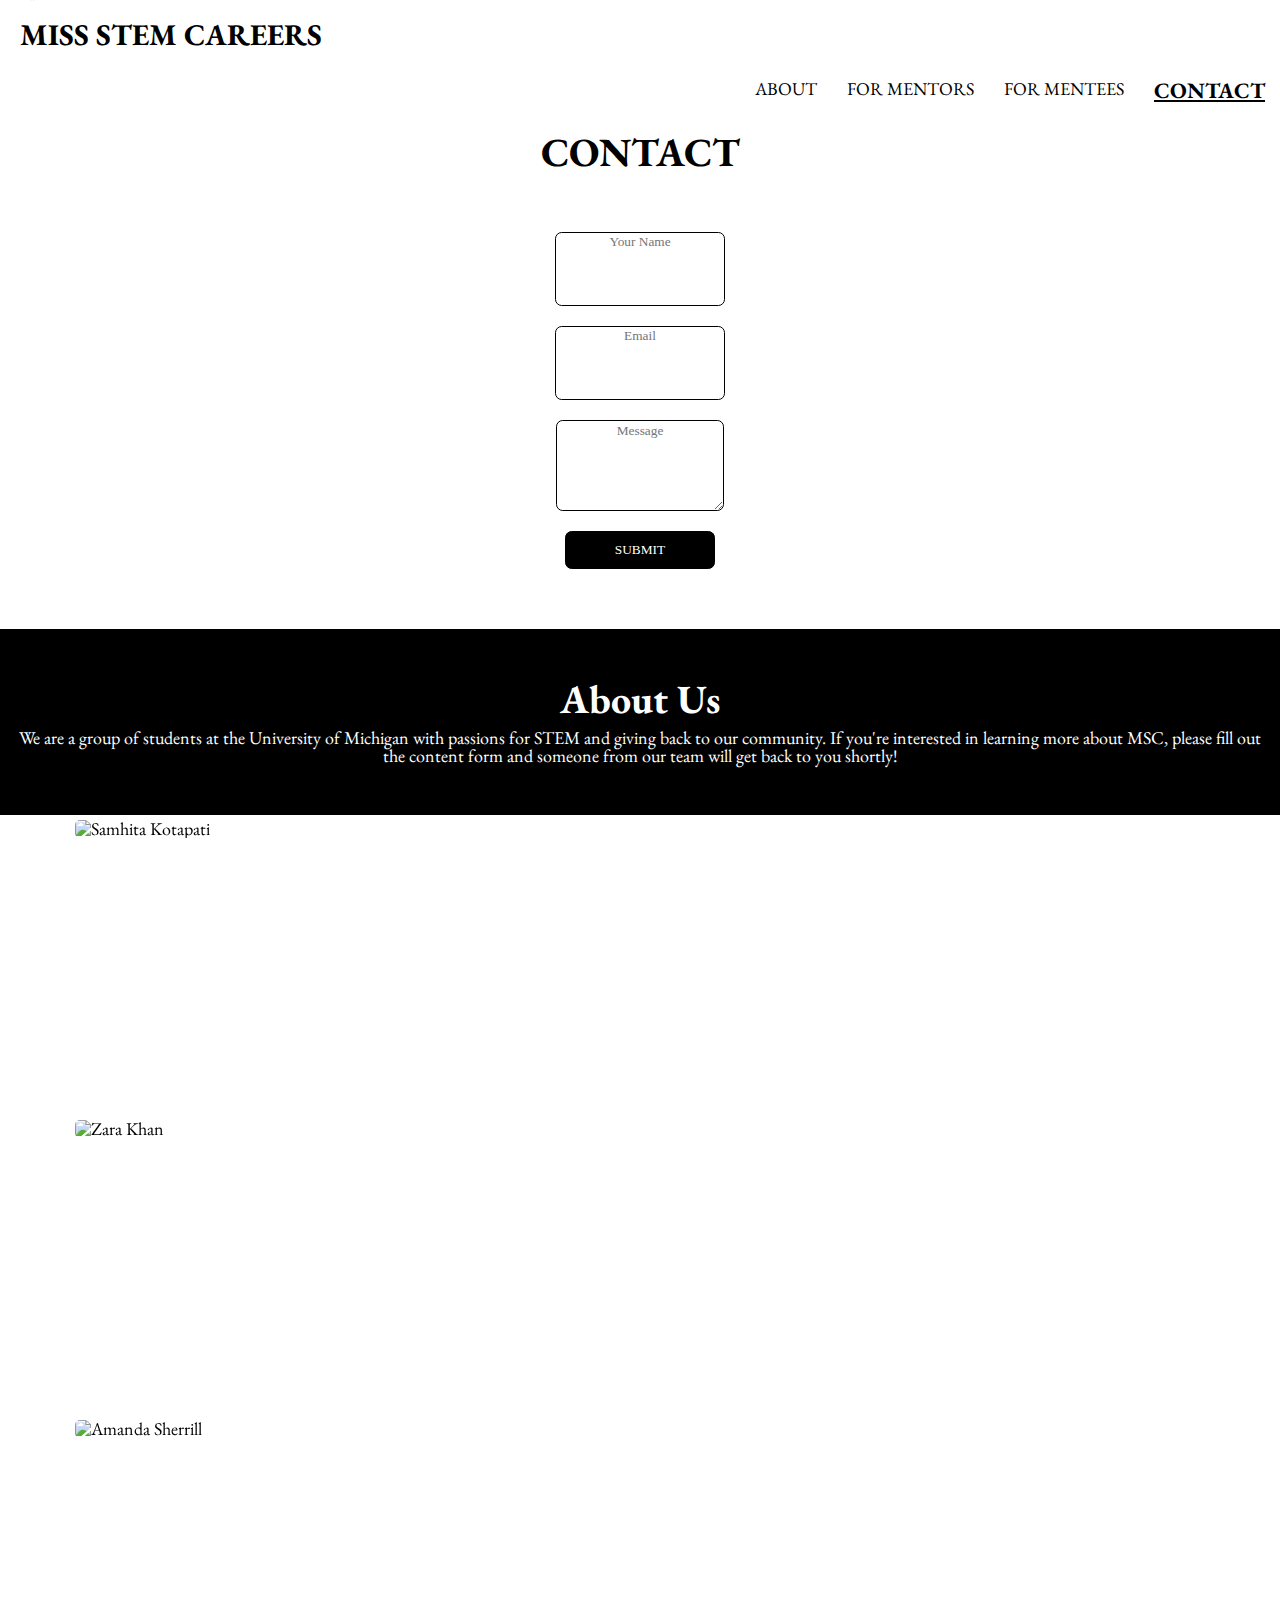
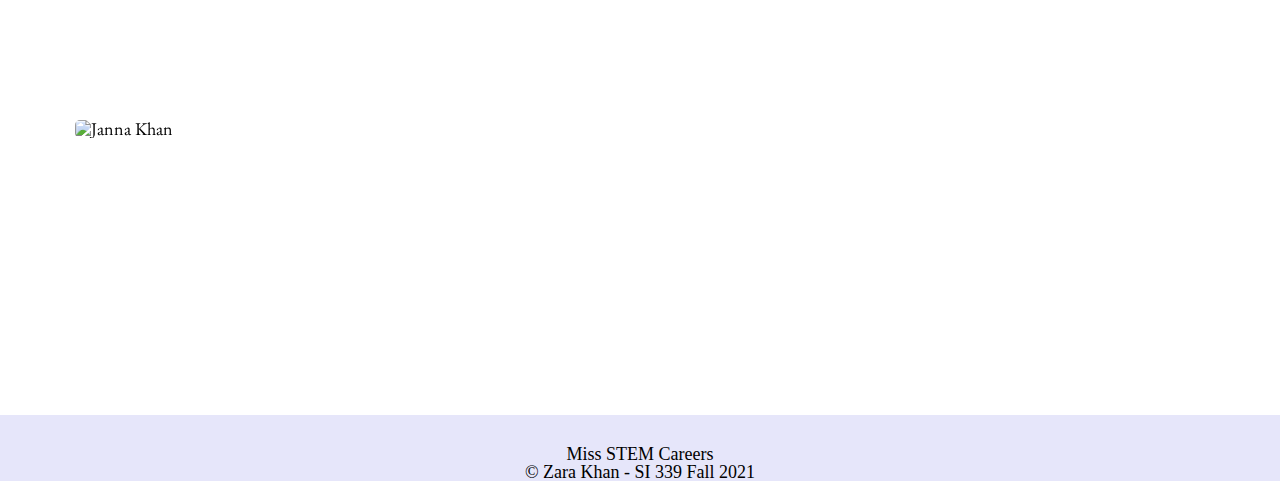
==== contact.html @ fb602393 "Add files via upload" ====
<!DOCTYPE html>
<html lang="en">
  <head>
    <meta charset="utf-8">
    <meta name="viewport" content="width=device-width, initial-scale=1.0">
    <link rel="shortcut icon" type="image/png" href="images/favicon.png"/>
    <link rel="stylesheet" type="text/css" href="css/html5reset.css">
    <link rel="stylesheet" type="text/css" href="css/style.css">
    <link href='https://fonts.googleapis.com/css?family=EB Garamond' rel='stylesheet'>

    <title>Contact</title>
  </head>
  <body>
    <div class = "skip"> <a href="#main">Skip to Main Content <a> </a></div>
      <header>
          <h1 class = "logo"> 
            <a href = "index.html"> Miss STEM Careers </a>
           </h1>
          </header>
          <nav>
              <ul id = "navigation">
                <li><a href="index.html">About</a></li>
                <li><a href="mentors.html">For Mentors</a></li>
                <li><a href="mentees.html">For Mentees</a></li>
                <li><a href="contact.html" class = "active">Contact</a></li>
              </ul>
            </nav>


      <main id = "main">
          <div class="commonhead">
            <h1> CONTACT </h1>
        </div>


<form action="https://formspree.io/xyygrbke" method="POST" class="form">
    <input type="text" class="name entry " placeholder="Your Name" aria-label="Your Name">
    
    <input type="text" class="email entry" placeholder="Email" aria-label="Email">
    
    <textarea class="message entry" placeholder="Message" aria-label="Message"></textarea> 
    
    <button class="submit entry">Submit</button>
  </form>
  <div class = "bottom-half">

  <div class = "about-text"> 
    <h1>About Us</h1>
    We are a group of students at the University of Michigan with passions for STEM and giving back to our community. 
    If you're interested in learning more about MSC, please fill out the content form and someone from our team will get back to you shortly!
  </div>
  <div class="team">

      <div class="Samhita">
          <div class="flipcard" tabindex= "0">
              <div class="inner">
                  <div class="front">
                      <img src="images/samhi.jpeg" alt="Samhita Kotapati" style="width:100%">
                  </div>
                  <div class="back">
                      <h1>Samhita Kotapati</h1>
                      <h2>Class of 2023</h2>
                      <p>Samhita is our President. She is studying Neuroscience and she hopes to go to Medical School in order to become an Orthopedic Surgeon.</p>
                    </div>
                </div>
            </div>
        </div>

        <div class="Zara">
          <div class="flipcard" tabindex= "0">
              <div class="inner">
                  <div class="front">
                      <img src="images/zara.jpeg" alt="Zara Khan" style="width:100%">
                  </div>
                  <div class="back">
                      <h1>Zara Khan</h1>
                      <h2>Class of 2023</h2>
                      <p>Zara is our VP-Internal. She is studying Data Science through UMSI, and she hopes to pursue a career in consulting/strategy.</p>
                </div>
            </div>
        </div>

        <div class="Amanda">
          <div class="flipcard" tabindex= "0">
              <div class="inner">
                  <div class="front">
                      <img src="images/amanda.jpeg" alt="Amanda Sherrill" style="width:100%">
                  </div>
                  <div class="back">
                      <h1>Amanda Sherrill</h1>
                      <h2>Class of 2023</h2>
                      <p>Amanda is our VP-Operations. She is studying Biopsychology, Cognition and Neuroscience, and she hopes to become a Dentist. </p>
                    </div>
                </div>
            </div>
        </div>


        <div class="Janna">
          <div class="flipcard" tabindex= "0">
              <div class="inner">
                  <div class="front">
                      <img src="images/janna.jpeg" alt="Janna Khan" style="width:100%">
                  </div>
                  <div class="back">
                      <h1>Janna Khan</h1>
                      <h2>Class of 2024</h2>
                      <p>Janna is our VP-External. She is studying Graphic Design and she hopes to pursue a career in the Media and Fashion industries. </p>
                    </div>
                </div>
            </div>
        </div>
  </div>
</div>
</div>

  </main>

  <footer>
      <p> Miss STEM Careers </p>
      <p> © Zara Khan - SI 339 Fall 2021</p>
    </footer>
  </body>
</html>
---- css/style.css ----
body{
  background-color: white;
  font-size: 18px;
  margin: 0;
  font-family: "EB Garamond"
}

.skip a{
	background: white;
	left: 0;
	padding: 10px;
	position: absolute; 
	top: -30px;   
	z-index: 1;
}

.skip a:focus {
  top: 0px;
}


.logo a{
  text-decoration: none;
  color: black;

}


nav li {
  text-align: center;
  padding: 10px 15px;
  text-transform: uppercase;

}

nav a{
  text-decoration: none;
  color: black;

}

.active{
  text-decoration: underline;
  font-weight: bold;
  font-size: 22px
}

.logo{
  text-align: center;
  text-transform: uppercase;
  font-size: 30px;
  padding-bottom: 20px;
  padding-top: 20px;
}



#navigation li a:hover{
  font-weight: bold;
  text-decoration:underline;
}

#navigation li a:active{
  font-weight: bold;
  text-decoration:underline;

}



.about-image{
    position: relative;
}

.commonhead h1{
    left: 0;
    text-align:center;
    top: 30px;
    width: 100%;
    font-size: 40px;
    padding-top: 20px;
    
}

.quote{
    padding-top: 50px;
    padding-bottom: 50px;
    padding-left: 10px;
    padding-right: 10px;
    font-weight: bold;
}

.quote p{
  padding-top: 20px;
  padding-bottom: 20px;
  font-size: 30px;
  text-align: center;
}

.about-text{
    padding-top: 50px;
    padding-bottom: 50px;
    padding-left: 10px;
    padding-right: 10px;
    background-color: black;
    color: white;
    text-align: center;
}

.about-text h1{
  font-size: 40px;
  text-align: center;
  padding-bottom: 10px;
}

.about-text p{
  padding-top: 20px;
 }

footer{
  padding-top: 30px;
  text-align: center;
  font-family: "Garamond";
  bottom: 0px;
  background-color: lavender;
  width: 100%;
}

/* art css */

.container{
display: grid;
grid-gap: 20px;
grid-template-columns: 1fr 1fr;
grid-template-rows: auto auto auto auto auto auto auto auto auto auto;
}

div img{
    width: 100%;
    height: 100%;
    object-fit: cover;
}

img {
  border-radius: 10px;
  padding: 5px;
}

.art-text p{
  padding-top: 50px;
  padding-bottom: 50px;
  padding-left: 10px;
  padding-right: 10px;
  text-align: center;
}

/* fun facts css */

ol h1{
  padding-top: 35px;
  padding-bottom: 20px;
  font-size: 40px;
  text-align: center;
  color: grey;

}

.funfact p{
  padding-bottom: 10px;
  text-align: center;
}

/* contact form css */

.form{
  margin: auto;
  margin-bottom: 50px;
  padding-top: 50px;
  display: flex;
  flex-direction: column
}

.entry{
  border: solid black 1px;
  margin: 10px auto;
  font-family: "Garamond";
  text-align: center; 
  border-radius: .5em;
  padding-bottom: 55px;
}

.submit{
  border-radius: .5em;
  font-size: 15;
  padding: 10px;
  text-transform: uppercase;
  width: 150px;
  color: white;
  background-color: black;
  text-align: center;

}

.artists{
  padding: 30px;
}
.artists img{
  padding: 10px;
  width: 100px;
  height: 400px;
}

.artists h1{
  text-align: center;
}
.artists h2{
  text-align: center;
}
.artists p{
  text-align: center;
  padding: 20px;
}


@media (min-width: 600px){

#navigation  {
  display: flex;
  flex-direction: row;
  justify-content: center;
}

.container{
  display: grid;
  grid-template-columns: 1fr 1fr 1fr;
  grid-template-rows: auto auto auto auto auto auto;
}

.artists{
  display: grid;
  grid-template-columns: 1fr 1fr;
  grid-template-rows: auto auto;
}

.about-image{
  background-size: 100%;
  background-color: black;
}

.about-image img{
  display: block;
  width: 500px;
  height: auto;
  margin: auto;
}

@media (min-width: 1020px){
  .flipcard{
    display: block;
    justify-content: center;
    padding-left: 70px;
    background-color: transparent;
    width: 300px;
    height: 300px;
    perspective: 1000px;
  }
  
  .inner {
    position: fixed;
    width: 100%;
    height: 100%;
    text-align: center;
    transition: transform 0.6s;
    transform-style: preserve-3d;
  }
  
  .flipcard h1 {
    font-size: 30px;
    padding: 15px;
  }
  
  .flipcard p {
    text-align: left;
  }
  .flipcard:hover .inner {
    transform: rotateY(180deg);
  }
  
  .flipcard:focus .inner {
    transform: rotateY(180deg);
      
  }
  
  .front, .back {
    position: absolute;
    max-width: 500px;
    max-height: 400px;
    backface-visibility: hidden;
    -webkit-backface-visibility: hidden;
    backface-visibility: hidden;
    -webkit-transition: 0.6s;
    transition: 0.6s;
    -webkit-transform-style: preserve-3d;
    transform-style: preserve-3d;
  }
  
  .front {
    color: black;
  
    z-index: 2;
    -webkit-transform: rotateY(0deg);
    transform: rotateY(0deg);
  }
  
  .front img{
      width: 250px;
      height: 250px;
      object-fit: contain;
  }
  
  .back {
    background-color: black;
    color: white;
    transform: rotateY(180deg);
  
     -webkit-transform: rotateY(-180deg);
          ransform: rotateY(-180deg);
  }

  .gallery img:hover{
    opacity: 50%;
  }

  .container{
    display: grid;
    grid-template-columns: 1fr 1fr 1fr 1fr;
    grid-template-rows: auto auto auto; 
  }

  .logo {
    text-align: left;
    padding: 20px;
  }
  
  #navigation  {
    justify-content: flex-end;
    align-content: center;
  }  

  ol{
    list-style-position: inside;
    list-style-type: upper-roman
  }

  ol {
  padding-top: 35px;
  padding-bottom: 20px;
  font-size: 40px;
  text-align: center;
  color: orange;
}

ol h1{
  color: red;
}


ol p{
  padding-bottom: 40px;
  text-align: center;
  color: black;
  font-size: 20px;
  padding-top: 10px;
}


}

@media screen and (prefers-reduced-motion: reduce){
  html{
      scroll-behavior: auto; 
      /* removes animation? */
  }
}
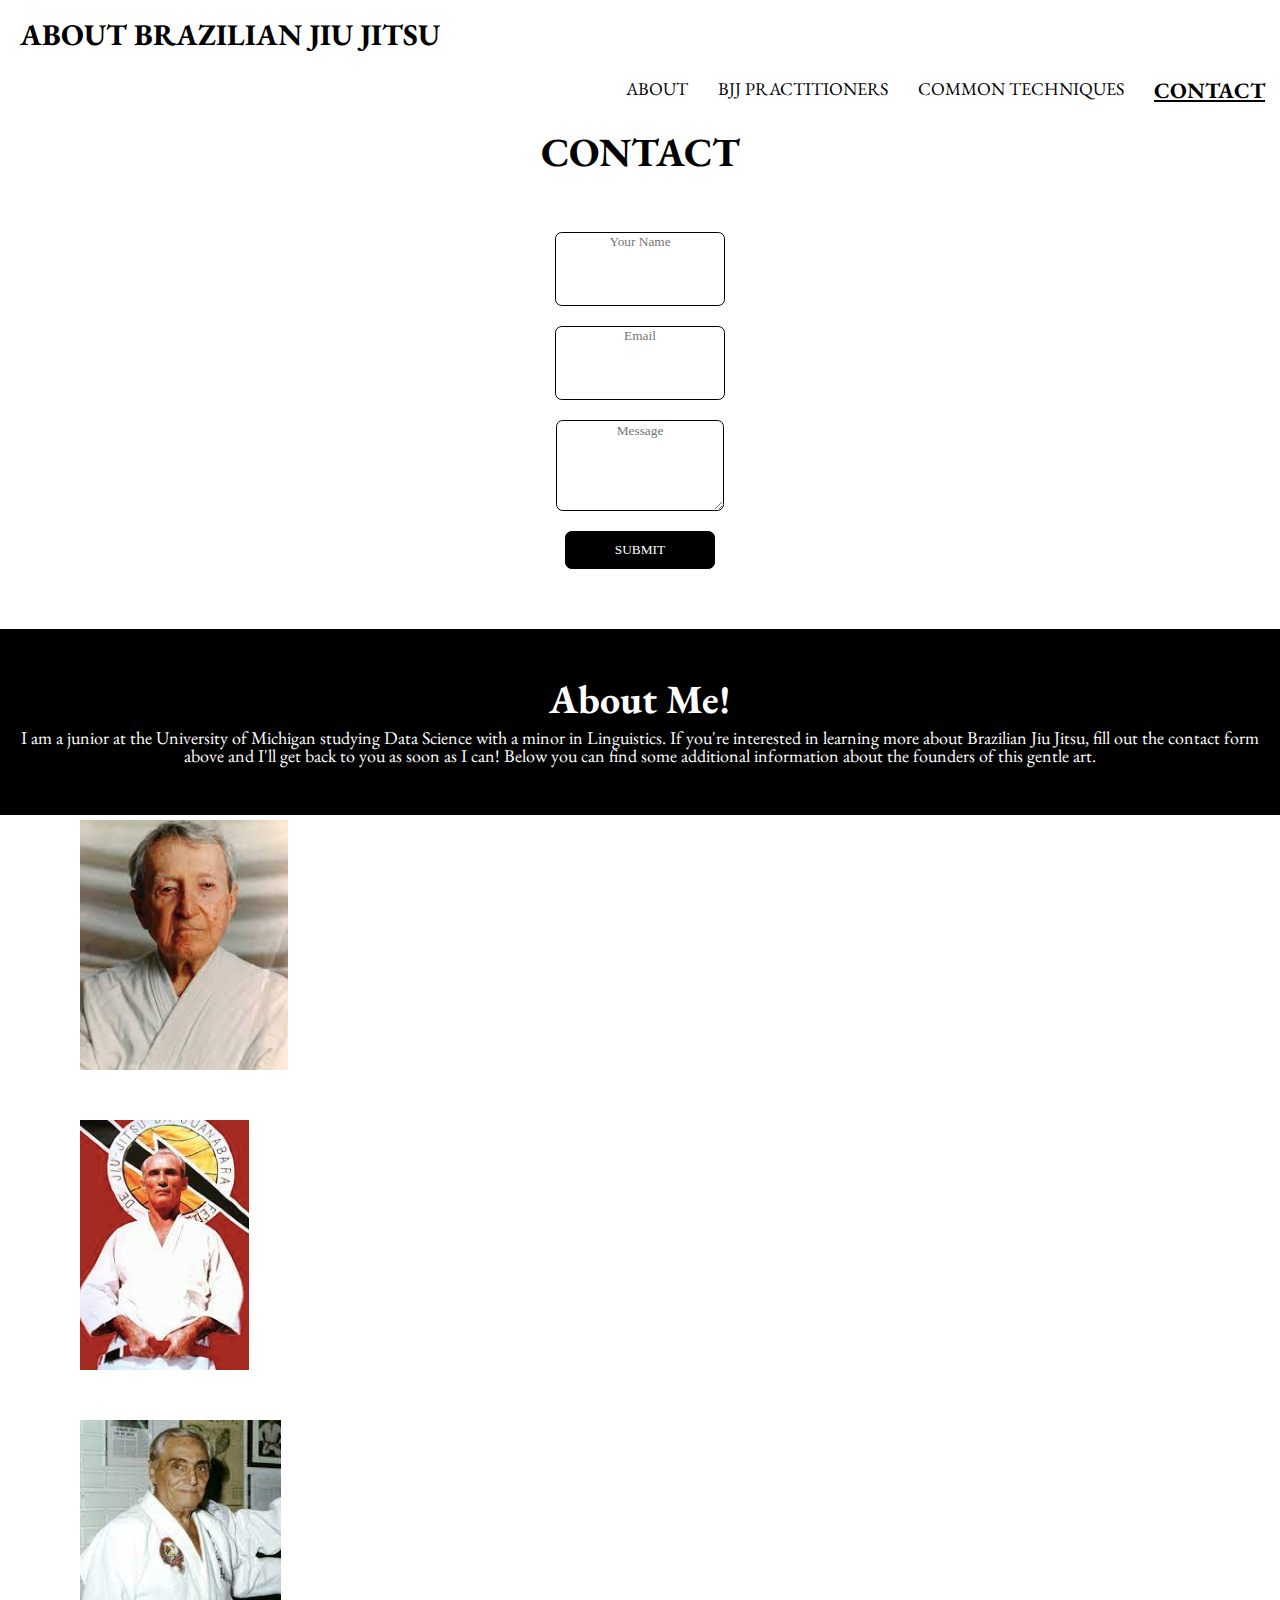
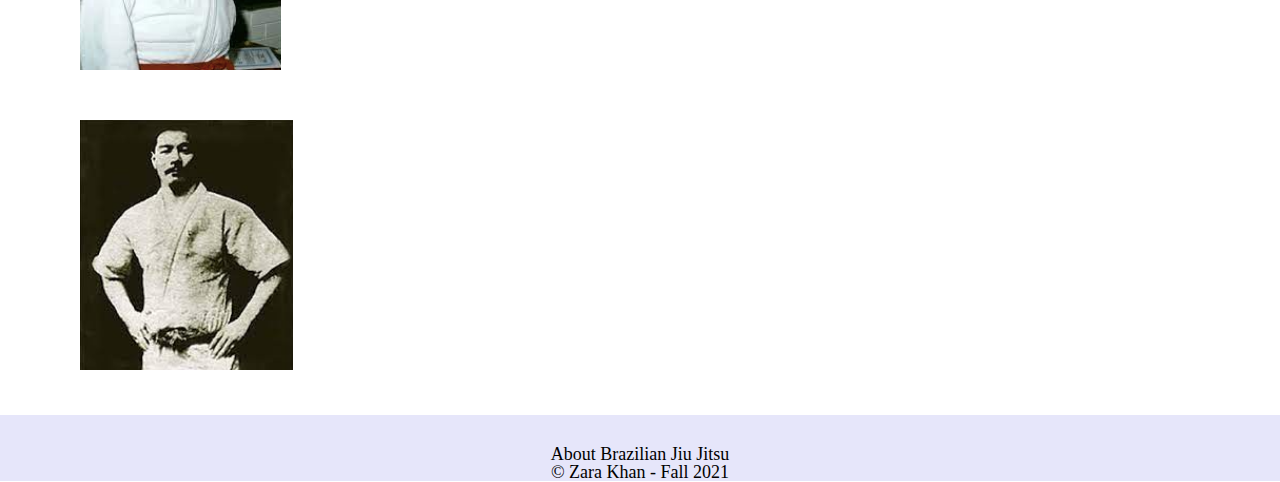
==== commit a65b3df6: "Add files via upload" ====
--- a/contact.html
+++ b/contact.html
@@ -14,14 +14,14 @@
     <div class = "skip"> <a href="#main">Skip to Main Content <a> </a></div>
       <header>
           <h1 class = "logo"> 
-            <a href = "index.html"> Miss STEM Careers </a>
+            <a href = "index.html"> About Brazilian Jiu Jitsu </a>
            </h1>
           </header>
           <nav>
               <ul id = "navigation">
                 <li><a href="index.html">About</a></li>
-                <li><a href="mentors.html">For Mentors</a></li>
-                <li><a href="mentees.html">For Mentees</a></li>
+                <li><a href="fighters.html">BJJ Practitioners</a></li>
+                <li><a href="techniques.html">Common Techniques</a></li>
                 <li><a href="contact.html" class = "active">Contact</a></li>
               </ul>
             </nav>
@@ -45,67 +45,68 @@
   <div class = "bottom-half">
 
   <div class = "about-text"> 
-    <h1>About Us</h1>
-    We are a group of students at the University of Michigan with passions for STEM and giving back to our community. 
-    If you're interested in learning more about MSC, please fill out the content form and someone from our team will get back to you shortly!
+    <h1>About Me!</h1>
+    I am a junior at the University of Michigan studying Data Science with a minor in Linguistics. If you're interested in learning more about Brazilian Jiu Jitsu, fill out the contact form above and I'll get back to you as soon as I can!
+    Below you can find some additional information about the founders of this gentle art. 
   </div>
-  <div class="team">
+  <div class="founders">
 
-      <div class="Samhita">
+      <div class="carlos">
           <div class="flipcard" tabindex= "0">
               <div class="inner">
                   <div class="front">
-                      <img src="images/samhi.jpeg" alt="Samhita Kotapati" style="width:100%">
+                      <img src="images/carlos.png" alt="Carlos Gracie" style="width:100%">
                   </div>
                   <div class="back">
-                      <h1>Samhita Kotapati</h1>
-                      <h2>Class of 2023</h2>
-                      <p>Samhita is our President. She is studying Neuroscience and she hopes to go to Medical School in order to become an Orthopedic Surgeon.</p>
+                      <h1>Carlos Gracie</h1>
+                      <h2>1902-1994</h2>
+                      <p>Carlos Gracie was a 10th Degree Red Belt. His favorite technique was the armbar. </p>
                     </div>
                 </div>
             </div>
         </div>
 
-        <div class="Zara">
+        <div class="helio">
           <div class="flipcard" tabindex= "0">
               <div class="inner">
                   <div class="front">
-                      <img src="images/zara.jpeg" alt="Zara Khan" style="width:100%">
+                      <img src="images/helio.png" alt="Helio Gracie" style="width:100%">
                   </div>
                   <div class="back">
-                      <h1>Zara Khan</h1>
-                      <h2>Class of 2023</h2>
-                      <p>Zara is our VP-Internal. She is studying Data Science through UMSI, and she hopes to pursue a career in consulting/strategy.</p>
+                      <h1>Helio Gracie</h1>
+                      <h2>1913-2009</h2>
+                      <p>Helio Gracie was a 9th Degree Red Belt. His favorite technique was the cross choke.</p>
+                    </div>
                 </div>
             </div>
         </div>
 
-        <div class="Amanda">
+        <div class="oswaldo">
           <div class="flipcard" tabindex= "0">
               <div class="inner">
                   <div class="front">
-                      <img src="images/amanda.jpeg" alt="Amanda Sherrill" style="width:100%">
+                      <img src="images/oswaldo.png" alt="Oswaldo Gracie" style="width:100%">
                   </div>
                   <div class="back">
-                      <h1>Amanda Sherrill</h1>
-                      <h2>Class of 2023</h2>
-                      <p>Amanda is our VP-Operations. She is studying Biopsychology, Cognition and Neuroscience, and she hopes to become a Dentist. </p>
+                      <h1>Oswaldo Gracie</h1>
+                      <h2>1920-2005</h2>
+                      <p>Oswaldo Gracie was one of the founding fathers of BJJ. He opened the first Gracie Jiu Jitsu Academy in Brazil.</p>
                     </div>
                 </div>
             </div>
         </div>
 
 
-        <div class="Janna">
+        <div class="maeda">
           <div class="flipcard" tabindex= "0">
               <div class="inner">
                   <div class="front">
-                      <img src="images/janna.jpeg" alt="Janna Khan" style="width:100%">
+                      <img src="images/maeda.png" alt="Mitsuyo Maeda" style="width:100%">
                   </div>
                   <div class="back">
-                      <h1>Janna Khan</h1>
-                      <h2>Class of 2024</h2>
-                      <p>Janna is our VP-External. She is studying Graphic Design and she hopes to pursue a career in the Media and Fashion industries. </p>
+                      <h1>Mitsuyo Maeda</h1>
+                      <h2>1878-1941</h2>
+                      <p>Mitsuyo Maeda was a Japanese Kano Jiu Jitsu master. He moved to Brazil where he met the Gracie family and taught them in the ways of Jiu Jitsu.</p>
                     </div>
                 </div>
             </div>
@@ -117,8 +118,8 @@
   </main>
 
   <footer>
-      <p> Miss STEM Careers </p>
-      <p> © Zara Khan - SI 339 Fall 2021</p>
+      <p> About Brazilian Jiu Jitsu </p>
+      <p> © Zara Khan - Fall 2021</p>
     </footer>
   </body>
 </html>